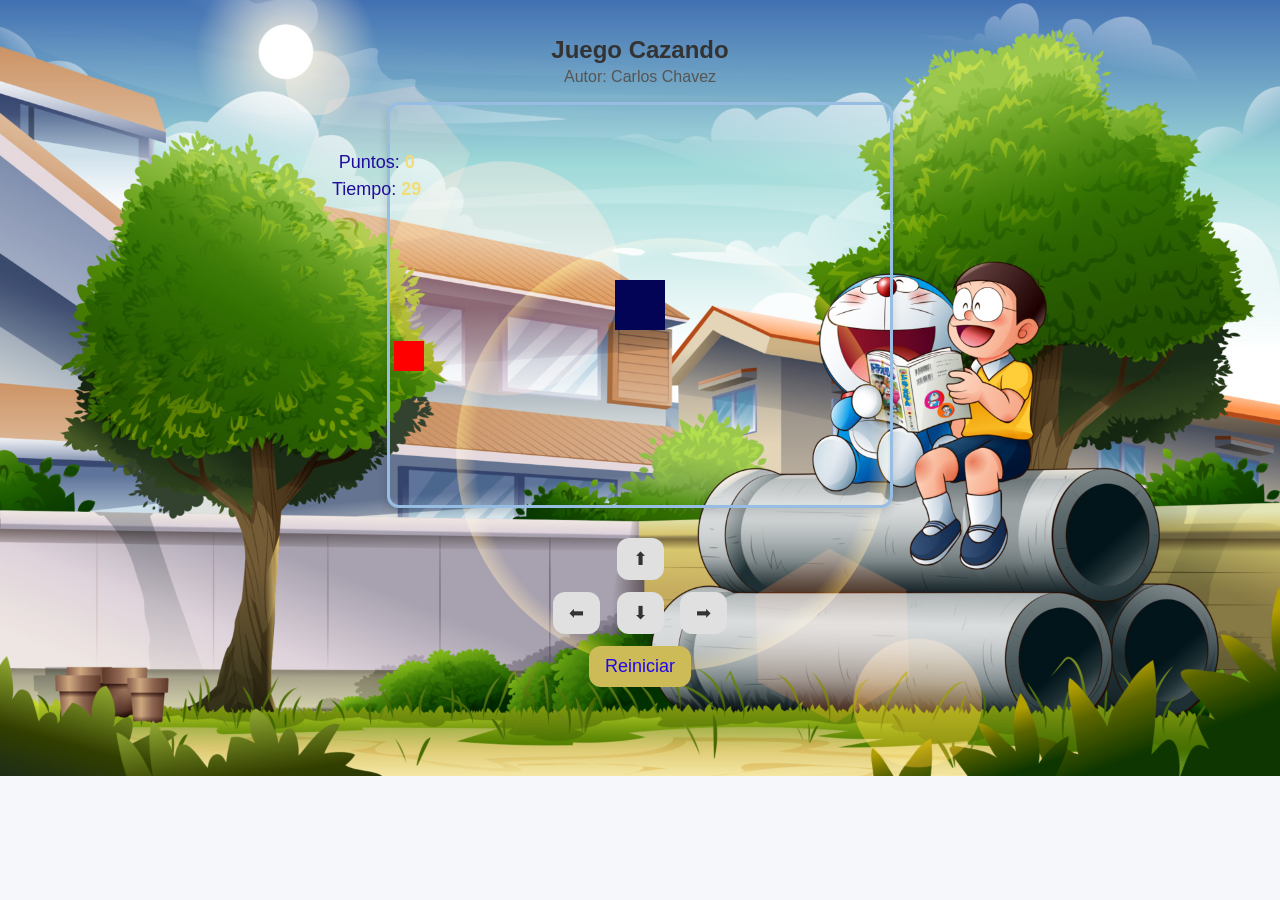
==== index.html @ 66f99079 "modificado CSS y nombre a index" ====
<!DOCTYPE html>
<html>

<head>
  <title>Juego Cazando</title>
  <link rel="stylesheet" href="cazando.css">
  <script src="utils.js"></script>
</head>

<body onload="iniciarJuego();">

  <h1>Juego Cazando</h1>
  <p>Autor: Carlos Chavez</p>

  <div class="contenedor">
    <canvas id="areaJuego" width="500" height="400"></canvas>

  </div>

  <div class="controles">
    <button id="btnArriba">⬆</button>
    <br>
    <button id="btnIzquierda">⬅</button>
    <button id="btnAbajo">⬇</button>
    <button id="btnDerecha">➡</button>
    <br>
    <button id="btnReiniciar"> Reiniciar </button>
  </div>

  <div class="panel">
    <span>Puntos: <span id="puntos">0</span></span>
    <span>Tiempo: <span id="tiempo">30</span></span>
  </div>


  <p id="mensaje"></p>

  <script src="cazando.js"></script>

</body>

</html>
---- cazando.css ----
/* ===== ESTILOS GENERALES ===== */
body {
  margin: 0;
  padding: 20px;
  text-align: center;
  font-family: Arial, Helvetica, sans-serif;
  background: #f5f7fa;
  background-image: url("img/fondoDoraemon.jpg");
  background-size: cover;
  background-position: center;
  background-repeat: no-repeat;
  /* fondo neutro */
}

/* ===== TÍTULO ===== */
h1 {
  font-size: 24px;
  color: #333;
  margin-bottom: 4px;
}

/* ===== TEXTO GENERAL ===== */
p {
  font-size: 16px;
  color: #555;
  margin-top: 0;
}

/* ===== CONTENEDOR DEL CANVAS ===== */
.contenedor {
  position: relative;
  display: inline-block;
}

/* ===== ÁREA DE JUEGO (PROTAGONISTA) ===== */
canvas {
  background: transparent;
  border: 3px solid #97bde3;
  border-radius: 12px;
  box-shadow: 0px 4px 10px rgba(0, 0, 0, 0.15);
}


/* ===== PANEL DE INFORMACIÓN ===== */
.panel {
  position: absolute;

  /* Punto morado (AJUSTABLE) */
  top: 16%;
  left: 25%;
  display: flex;
  flex-direction: column;
  gap: 6px;
  font-size: 18px;
  color: #200d9c;
  padding: 8px 12px;
  border-radius: 10px;

}


#puntos,
#tiempo {
  font-weight: bold;
  color: #f1dd78;
}

/* ===== CONTROLES ===== */
.controles {
  margin-top: 20px;
}

/* ===== BOTONES ===== */
button {
  margin: 6px;
  padding: 10px 16px;
  font-size: 18px;
  border: none;
  border-radius: 12px;
  /* semiredondo */
  background: #e0e0e0;
  color: #333;
  cursor: pointer;
  transition: box-shadow 0.2s, background 0.2s;
}

/* Hover simple, sin exagerar */
button:hover {
  background: #d5d5d5;
  box-shadow: 0px 4px 8px rgba(0, 0, 0, 0.2);
}

/* Botón reiniciar ligeramente destacado */
#btnReiniciar {
  background: #cdbb57;
  color: rgb(31, 8, 237);
}

#btnReiniciar:hover {
  background: #f9dc37;
}

/* ===== MENSAJE ===== */
#mensaje {
  font-size: 20px;
  color: #452fd3;
  font-weight: bold;
  margin-top: 15px;
}

html,
body {
  overflow: hidden;
}
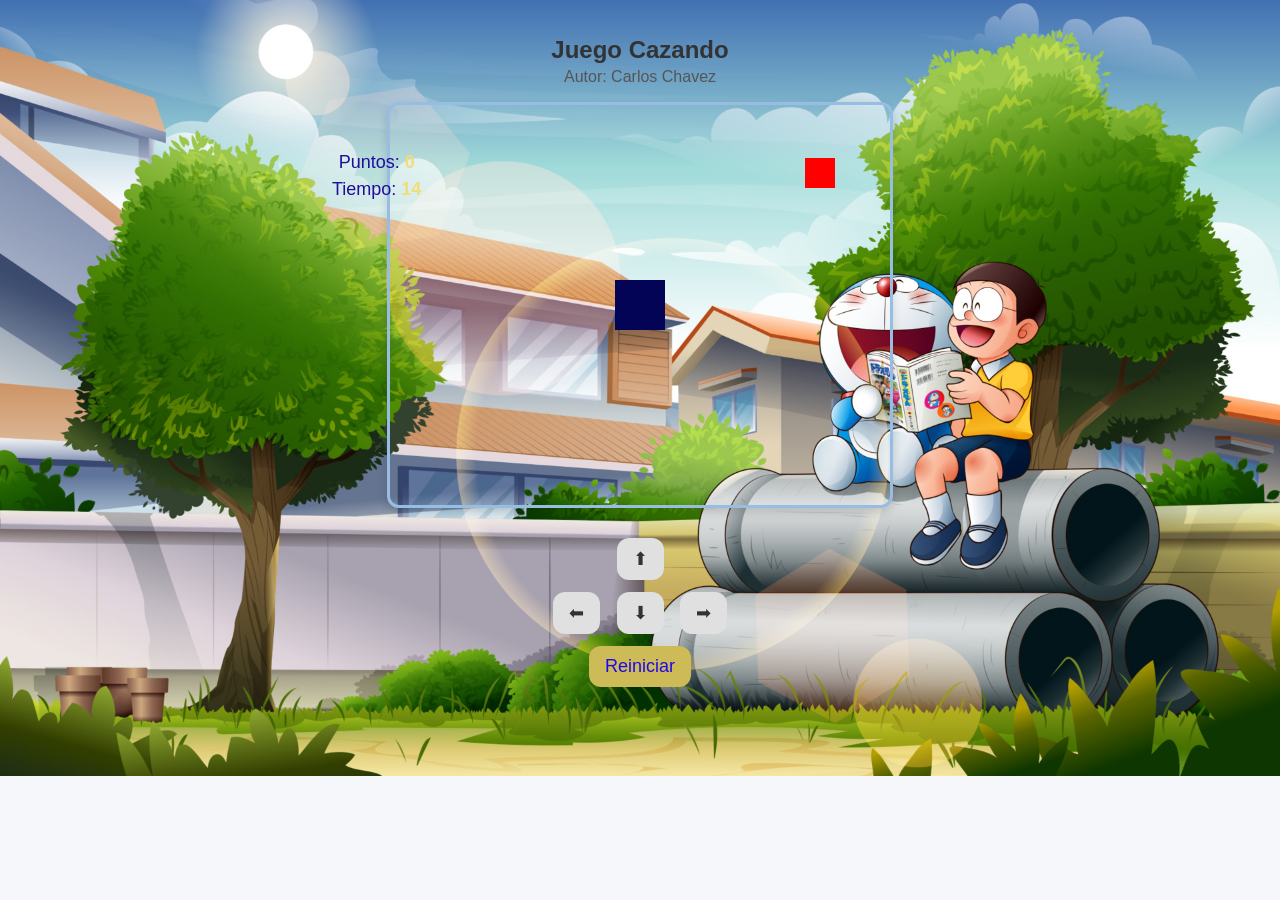
==== commit 86208a59: "reiniciar tiempo al momento de atrapar comida" ====
--- a/index.html
+++ b/index.html
@@ -29,7 +29,7 @@
 
   <div class="panel">
     <span>Puntos: <span id="puntos">0</span></span>
-    <span>Tiempo: <span id="tiempo">30</span></span>
+    <span>Tiempo: <span id="tiempo">15</span></span>
   </div>
 
 
